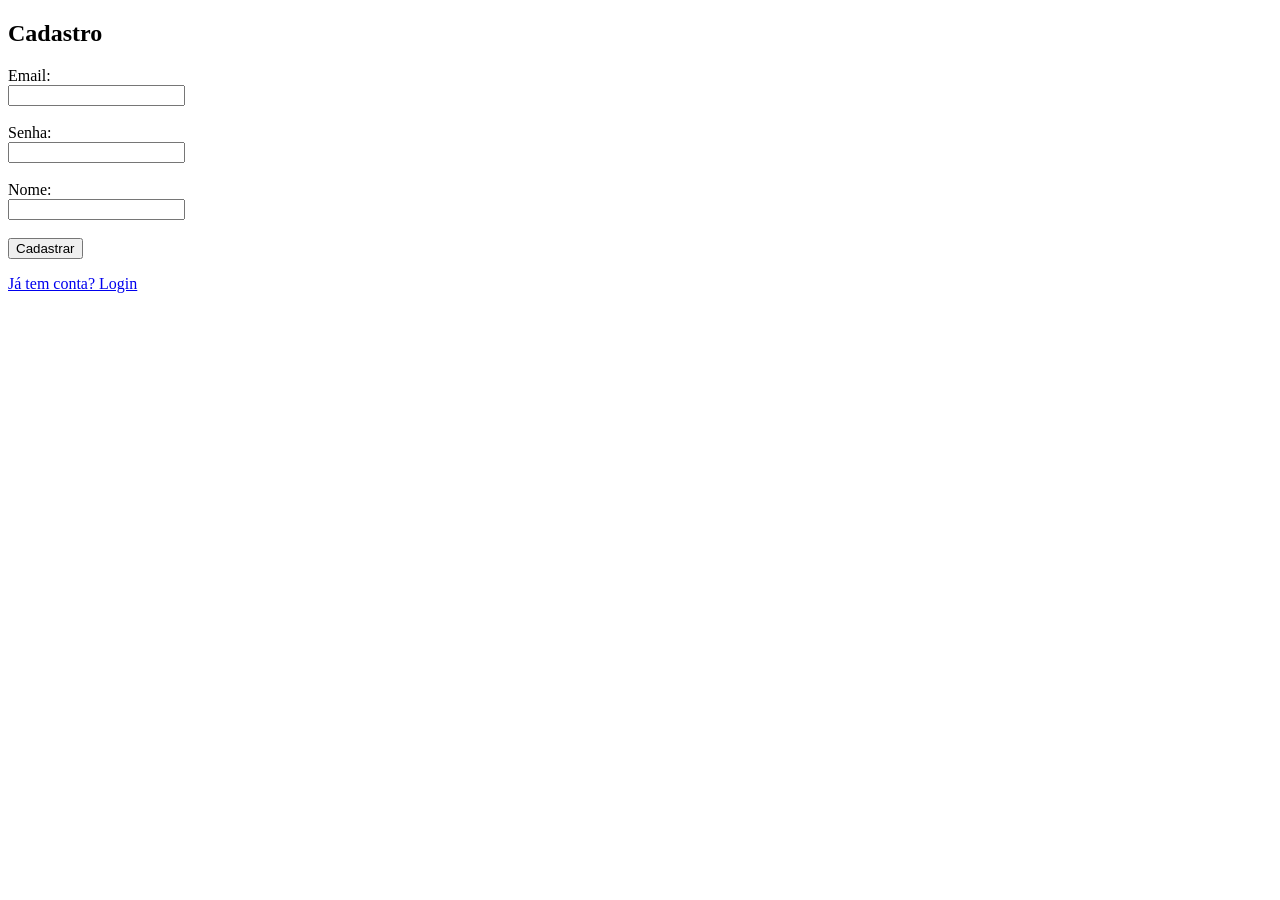
==== web/cadastro.html @ 4f229316 "Inicio do projeto Banco Senac" ====
<!DOCTYPE html>
<html lang="pt-BR">

<head>
    <meta charset="UTF-8">
    <title>Cadastro - Banco S</title>
</head>

<body>

    <h2>Cadastro</h2>

    <label>Email:</label><br>
    <input type="email" id="email"><br><br>

    <label>Senha:</label><br>
    <input type="password" id="senha"><br><br>

    <label>Nome:</label><br>
    <input type="text" id="nome"><br><br>

    <button onclick="cadastrar()">Cadastrar</button>

    <p id="msg"></p>
    <p><a href="index.html">Já tem conta? Login</a></p>

    <script src="../js/config.js"></script>
    <script src="../js/cadastro.js"></script>

</body>

</html>
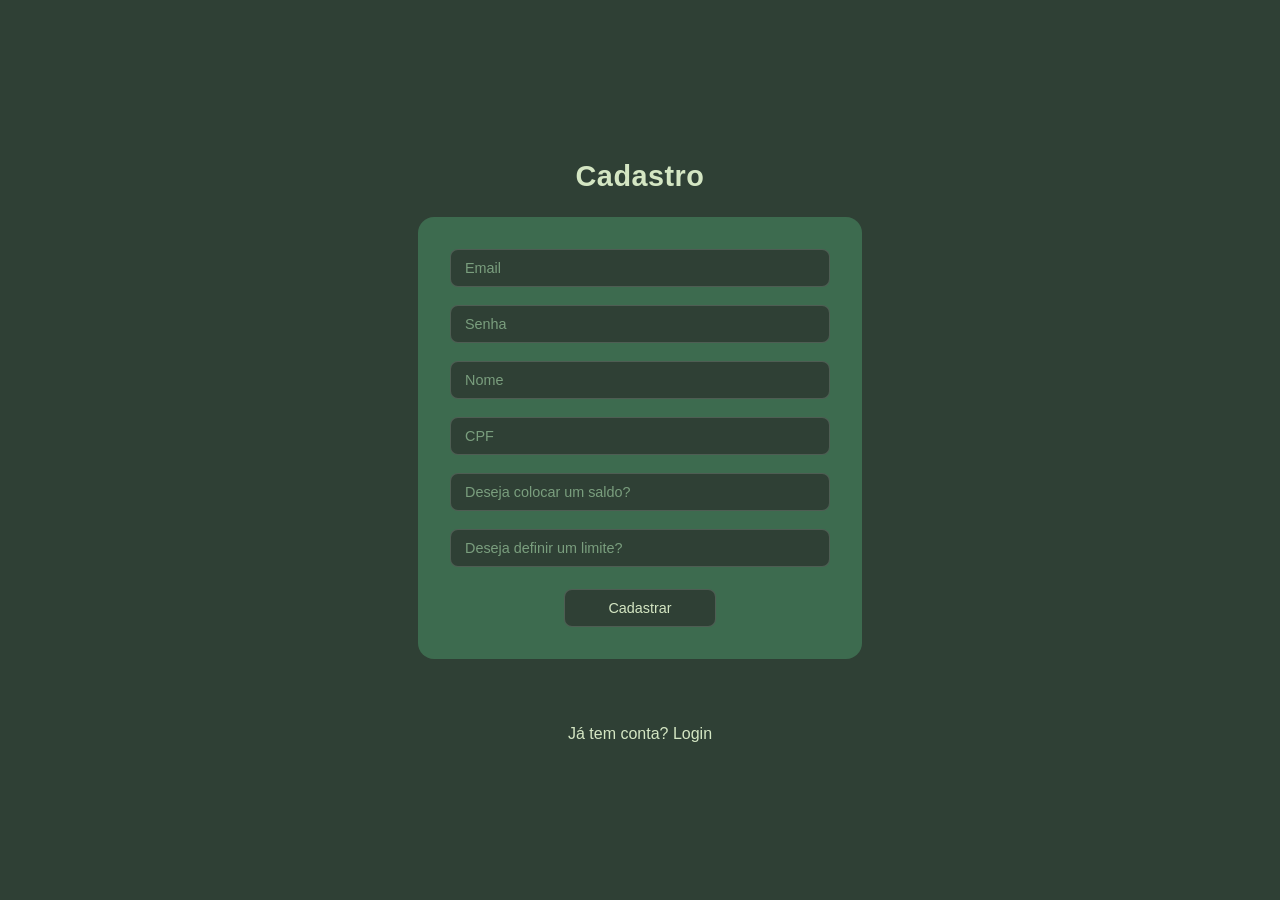
==== commit 9ba36868: "transferi o back-end para o js que tenho mais afinidade e para ficar mais facil o angular, todas as " ====
--- a/web/cadastro.html
+++ b/web/cadastro.html
@@ -1,32 +1,73 @@
 <!DOCTYPE html>
 <html lang="pt-BR">
-
 <head>
     <meta charset="UTF-8">
-    <title>Cadastro - Banco S</title>
+    <meta name="viewport" content="width=device-width, initial-scale=1.0">
+    <link rel="stylesheet" href="../Css/cadastro.css">
+    
+    <title>Cadastro</title>
 </head>
-
 <body>
-
-    <h2>Cadastro</h2>
-
-    <label>Email:</label><br>
-    <input type="email" id="email"><br><br>
-
-    <label>Senha:</label><br>
-    <input type="password" id="senha"><br><br>
-
-    <label>Nome:</label><br>
-    <input type="text" id="nome"><br><br>
-
-    <button onclick="cadastrar()">Cadastrar</button>
+    <h1>Cadastro</h1>
+    <div class="conteudo-2">
+        <input class="input" type="email" id="email" placeholder="Email" required>
+        <br>
+        <input class="input" type="password"  id="senha" placeholder="Senha" required>
+        <br>
+        <input class="input" type="text"  id="nome" placeholder="Nome" required>
+        <br>
+        <input class="input" type="text" id="cpf" placeholder="CPF" required>
+        <span id="erro-cpf" style="color:red; display:none;">CPF inválido</span>
+        <br>
+        <input class="input" type="number" id="saldo" placeholder="Deseja colocar um saldo?" required step="0.01">
+        <br>
+        <input class="input" type="number" id="limite" placeholder="Deseja definir um limite?" required step="0.01">
+        <br> 
+        
+        <button id="button-cadastrar" onclick="cadastrar()">Cadastrar</button>        
+    </div>
+    <br>
 
     <p id="msg"></p>
-    <p><a href="index.html">Já tem conta? Login</a></p>
+    <p><a href="index.html" id="a-login">Já tem conta? Login</a></p>
 
     <script src="../js/config.js"></script>
     <script src="../js/cadastro.js"></script>
 
+    <script>
+        function validarCPF(cpf) {
+            cpf = cpf.replace(/[^\d]+/g,'');
+            if(cpf.length !== 11) return false;
+            if (/^(\d)\1+$/.test(cpf)) return false;
+
+            let soma = 0;
+            for (let i = 0; i < 9; i++) {
+                soma += parseInt(cpf.charAt(i)) * (10 - i);
+            }
+            let resto = (soma * 10) % 11;
+            if (resto === 10 || resto === 11) resto = 0;
+            if (resto !== parseInt(cpf.charAt(9))) return false;
+
+            soma = 0;
+            for (let i = 0; i < 10; i++) {
+                soma += parseInt(cpf.charAt(i)) * (11 - i);
+            }
+            resto = (soma * 10) % 11;
+            if (resto === 10 || resto === 11) resto = 0;
+            if (resto !== parseInt(cpf.charAt(10))) return false;
+
+            return true;
+        }
+
+        function handleCadastro() {
+            const cpf = document.getElementById('cpf').value;
+            if (!validarCPF(cpf)) {
+                document.getElementById('erro-cpf').style.display = 'inline';
+                return;
+            }
+            document.getElementById('erro-cpf').style.display = 'none';
+            cadastrar(); // chama a função do cadastro.js
+        }
+    </script>
 </body>
-
 </html>
--- a/Css/cadastro.css
+++ b/Css/cadastro.css
@@ -0,0 +1,116 @@
+body {
+    background-color: #2f4035;
+    font-family: 'Segoe UI', sans-serif;
+    display: flex;
+    flex-direction: column;
+    align-items: center;
+    justify-content: center;
+    min-height: 100vh;
+    margin: 0;
+    padding: 2rem 1rem;
+    box-sizing: border-box;
+}
+
+h1 {
+    color: #d4e6c3;
+    font-size: 1.8rem;
+    font-weight: 700;
+    margin-bottom: 1.5rem;
+    letter-spacing: 0.5px;
+    text-align: center;
+}
+
+.conteudo-2 {
+    display: flex;
+    flex-direction: column;
+    align-items: center;
+    background-color: #3d6b4f;
+    border-radius: 16px;
+    padding: 2rem;
+    width: 100%;
+    max-width: 380px;
+}
+
+.input {
+    width: 100%;
+    padding: 10px 14px;
+    background-color: #2f4035;
+    border: 1px solid rgba(255,255,255,0.15);
+    border-radius: 8px;
+    color: #e8f5e0;
+    font-size: 0.9rem;
+    font-family: 'Segoe UI', sans-serif;
+    outline: none;
+    box-sizing: border-box;
+    transition: border-color 0.15s;
+}
+
+.input::placeholder {
+    color: #7a9e7e;
+}
+
+.input:focus {
+    border-color: rgba(255,255,255,0.35);
+}
+
+/* Remove setas do input number */
+.input[type=number]::-webkit-inner-spin-button,
+.input[type=number]::-webkit-outer-spin-button {
+    -webkit-appearance: none;
+    margin: 0;
+}
+.input[type=number] {
+    -moz-appearance: textfield;
+}
+
+#erro-cpf {
+    font-size: 0.8rem;
+    margin-top: -6px;
+}
+
+#button-cadastrar {
+    margin-top: 4px;
+    padding: 10px;
+    width: 40%;
+    background-color: #2f4035;
+    color: #d4e6c3;
+    border: 1px solid rgba(255,255,255,0.15);
+    border-radius: 8px;
+    font-size: 0.9rem;
+    font-family: 'Segoe UI', sans-serif;
+    cursor: pointer;
+    transition: background-color 0.15s, border-color 0.15s;
+}
+
+#button-cadastrar:hover {
+    background-color: #253329;
+    border-color: rgba(255,255,255,0.25);
+}
+
+#button1 {
+    display: block;
+    margin-top: 1.25rem;
+    padding: 10px 36px;
+    background-color: #3d6b4f;
+    color: #d4e6c3;
+    text-decoration: none;
+    border-radius: 8px;
+    font-size: 0.9rem;
+    border: 1px solid rgba(255,255,255,0.15);
+    transition: background-color 0.15s, border-color 0.15s;
+    width: fit-content;
+}
+
+#button1:hover {
+    background-color: #4a7d5e;
+    border-color: rgba(255,255,255,0.25);
+}
+
+#a-login{
+    color: #d4e6c3;
+    text-decoration: none;
+}
+
+#a-login:hover {
+    text-decoration: underline;
+}
